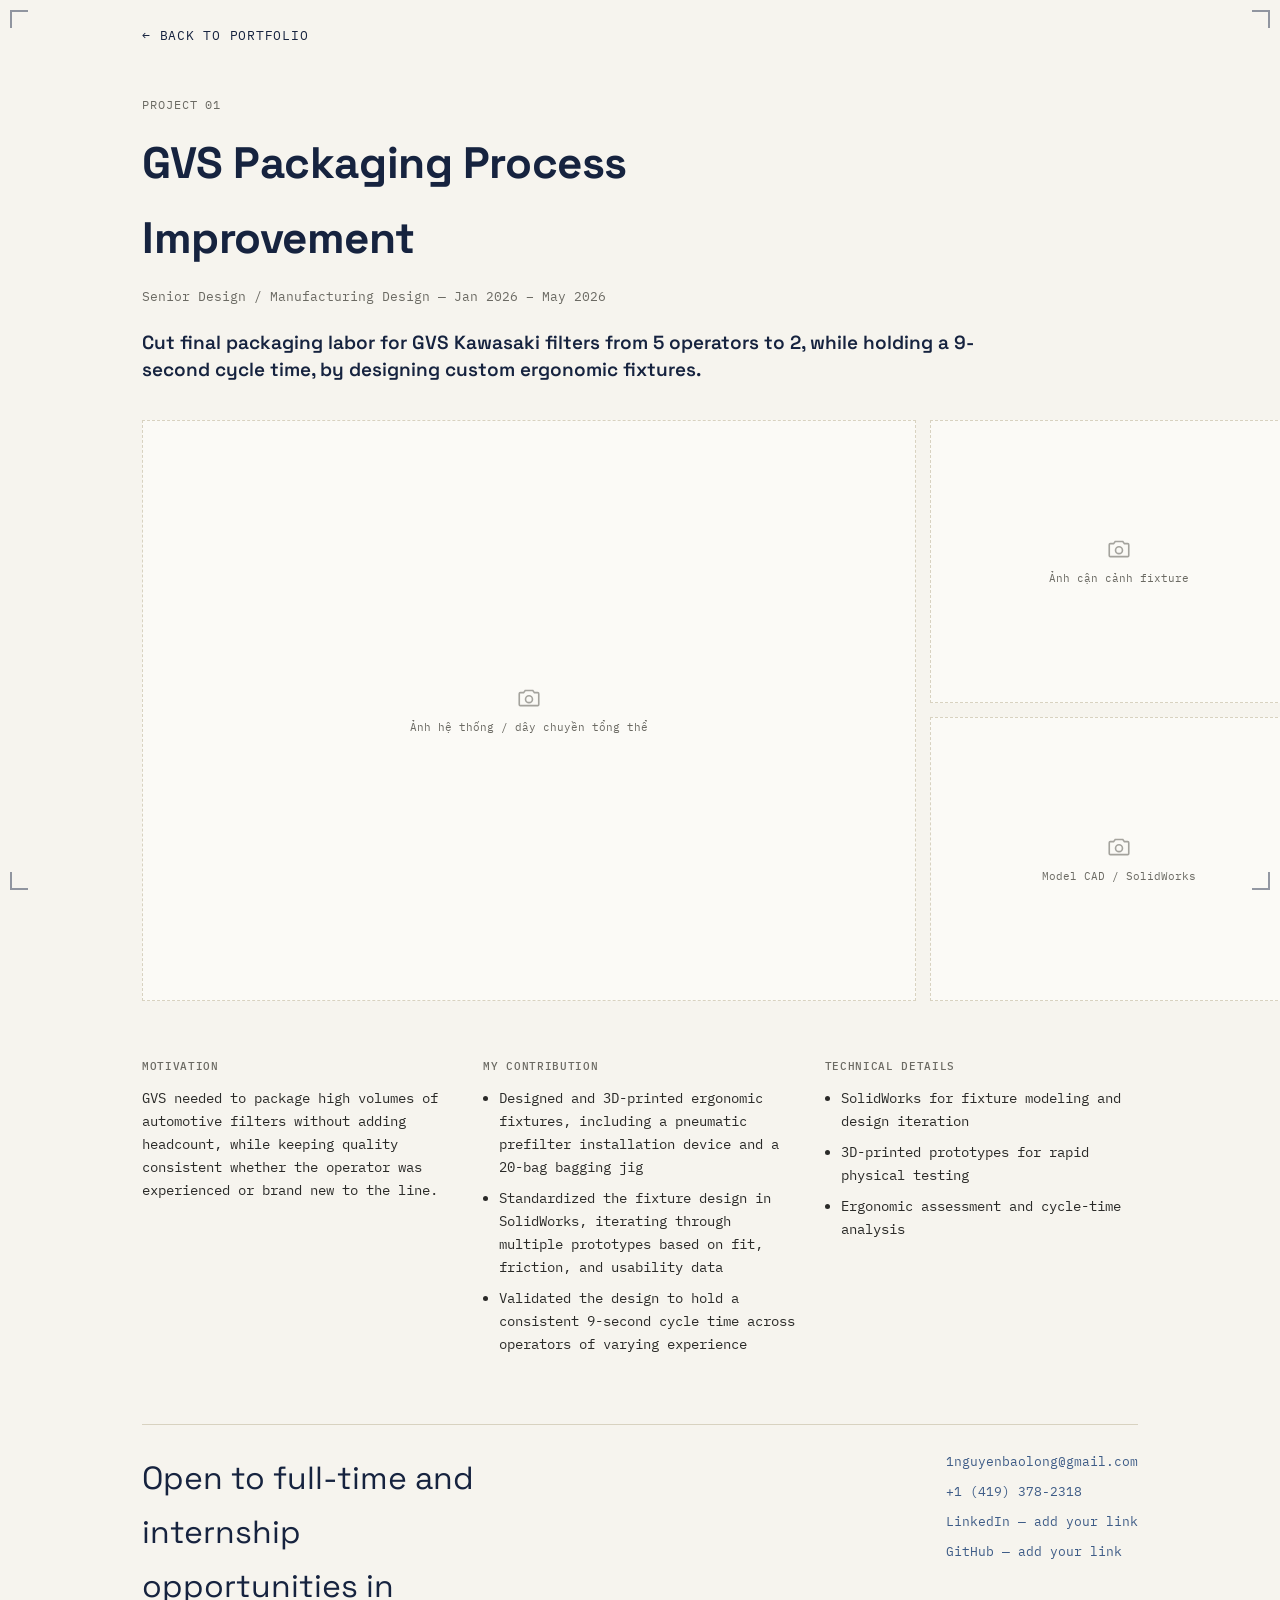
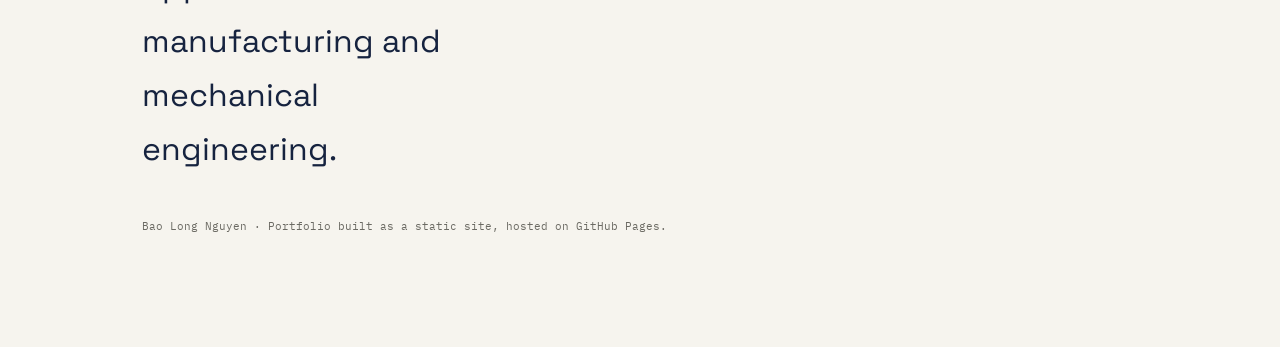
==== projects/gvs-packaging.html @ e9c9dd9c "Add GVS Packaging Process Improvement project page This HTML file outlines the GVS Packaging Process" ====
<!DOCTYPE html>
<html lang="en">
<head>
<meta charset="UTF-8">
<meta name="viewport" content="width=device-width, initial-scale=1.0">
<title>GVS Packaging Process Improvement — Bao Long Nguyen</title>
<link rel="preconnect" href="https://fonts.googleapis.com">
<link rel="preconnect" href="https://fonts.gstatic.com" crossorigin>
<link href="https://fonts.googleapis.com/css2?family=Space+Grotesk:wght@500;600;700&family=IBM+Plex+Mono:wght@400;500;600&display=swap" rel="stylesheet">
<link rel="stylesheet" href="../style.css">
</head>
<body>
<div class="corner-tl"></div><div class="corner-tr"></div><div class="corner-bl"></div><div class="corner-br"></div>

<nav class="pagenav"><a href="../index.html#projects">← Back to portfolio</a></nav>

<div class="sheet">
  <header class="proj-hero">
    <p class="label">Project 01</p>
    <h1>GVS Packaging Process Improvement</h1>
    <span class="when">Senior Design / Manufacturing Design — Jan 2026 – May 2026</span>
    <p class="outcome">Cut final packaging labor for GVS Kawasaki filters from 5 operators to 2, while holding a 9-second cycle time, by designing custom ergonomic fixtures.</p>
  </header>

  <section class="visuals-big">
    <div class="visual-slot">
      <svg viewBox="0 0 24 24" fill="none" stroke="currentColor" stroke-width="1.5"><path d="M4 8h3l1.5-2h7L17 8h3a1 1 0 0 1 1 1v10a1 1 0 0 1-1 1H4a1 1 0 0 1-1-1V9a1 1 0 0 1 1-1z"/><circle cx="12" cy="14" r="3.2"/></svg>
      <span>Ảnh hệ thống / dây chuyền tổng thể</span>
    </div>
    <div class="visual-slot">
      <svg viewBox="0 0 24 24" fill="none" stroke="currentColor" stroke-width="1.5"><path d="M4 8h3l1.5-2h7L17 8h3a1 1 0 0 1 1 1v10a1 1 0 0 1-1 1H4a1 1 0 0 1-1-1V9a1 1 0 0 1 1-1z"/><circle cx="12" cy="14" r="3.2"/></svg>
      <span>Ảnh cận cảnh fixture</span>
    </div>
    <div class="visual-slot">
      <svg viewBox="0 0 24 24" fill="none" stroke="currentColor" stroke-width="1.5"><path d="M4 8h3l1.5-2h7L17 8h3a1 1 0 0 1 1 1v10a1 1 0 0 1-1 1H4a1 1 0 0 1-1-1V9a1 1 0 0 1 1-1z"/><circle cx="12" cy="14" r="3.2"/></svg>
      <span>Model CAD / SolidWorks</span>
    </div>
  </section>

  <section class="proj-body">
    <div>
      <h4>Motivation</h4>
      <p>GVS needed to package high volumes of automotive filters without adding headcount, while keeping quality consistent whether the operator was experienced or brand new to the line.</p>
    </div>
    <div>
      <h4>My contribution</h4>
      <ul>
        <li>Designed and 3D-printed ergonomic fixtures, including a pneumatic prefilter installation device and a 20-bag bagging jig</li>
        <li>Standardized the fixture design in SolidWorks, iterating through multiple prototypes based on fit, friction, and usability data</li>
        <li>Validated the design to hold a consistent 9-second cycle time across operators of varying experience</li>
      </ul>
    </div>
    <div>
      <h4>Technical details</h4>
      <ul>
        <li>SolidWorks for fixture modeling and design iteration</li>
        <li>3D-printed prototypes for rapid physical testing</li>
        <li>Ergonomic assessment and cycle-time analysis</li>
      </ul>
    </div>
  </section>

  <footer id="contact">
    <div class="big">Open to full-time and internship opportunities in manufacturing and mechanical engineering.</div>
    <div class="links">
      <a href="mailto:1nguyenbaolong@gmail.com">1nguyenbaolong@gmail.com</a>
      <a href="tel:+14193782318">+1 (419) 378-2318</a>
      <a href="#" target="_blank" rel="noopener">LinkedIn — add your link</a>
      <a href="#" target="_blank" rel="noopener">GitHub — add your link</a>
    </div>
  </footer>
  <p class="fine">Bao Long Nguyen · Portfolio built as a static site, hosted on GitHub Pages.</p>
</div>
</body>
</html>
---- style.css ----
:root{
  --ink:#16233F;
  --paper:#F6F4EE;
  --paper-raised:#FBFAF6;
  --line:#D8D2C0;
  --steel:#3E5C87;
  --signal:#C7501F;
  --graphite:#2A2A28;
  --muted:#6B6A63;
}
*{box-sizing:border-box;}
html{scroll-behavior:smooth;}
body{
  margin:0; background:var(--paper); color:var(--graphite);
  font-family:'IBM Plex Mono', ui-monospace, SFMono-Regular, Menlo, monospace;
  font-size:15px; line-height:1.7; -webkit-font-smoothing:antialiased;
}
h1,h2,h3,h4{ font-family:'Space Grotesk', ui-sans-serif, system-ui, sans-serif; color:var(--ink); margin:0; letter-spacing:-0.01em; }
a{ color:var(--steel); }
a:focus-visible, button:focus-visible{ outline:2px solid var(--signal); outline-offset:3px; }

.sheet{ max-width:1040px; margin:0 auto; padding:0 22px 60px; position:relative; }
.corner-tl, .corner-tr, .corner-bl, .corner-br{
  content:""; position:fixed; width:18px; height:18px; border-color:var(--ink); border-style:solid; opacity:.45; z-index:5;
}
.corner-tl{ top:10px; left:10px; border-width:2px 0 0 2px; }
.corner-tr{ top:10px; right:10px; border-width:2px 2px 0 0; }
.corner-bl{ bottom:10px; left:10px; border-width:0 0 2px 2px; }
.corner-br{ bottom:10px; right:10px; border-width:0 2px 2px 0; }

.label{ font-family:'IBM Plex Mono', monospace; font-size:11.5px; letter-spacing:.08em; text-transform:uppercase; color:var(--muted); }

/* Top nav shown on project pages */
.pagenav{ max-width:1040px; margin:0 auto; padding:22px 22px 0; }
.pagenav a{ color:var(--ink); text-decoration:none; font-size:12.5px; letter-spacing:.06em; text-transform:uppercase; }
.pagenav a:hover{ color:var(--signal); }

/* COVER — full-height title page */
.cover{
  min-height:100svh; display:flex; flex-direction:column; justify-content:center;
  padding:60px 0 40px; border-bottom:1px solid var(--line);
}
.cover-top{ display:flex; justify-content:space-between; align-items:flex-start; gap:24px; }
.cover h1{ font-size:clamp(42px,8vw,84px); line-height:1; margin-top:18px; }
.cover .role{ margin-top:18px; font-size:18px; color:var(--steel); max-width:44ch; }
.cover .titleblock{ margin-top:48px; border-top:1px solid var(--line); padding-top:16px; display:grid; grid-template-columns:repeat(4,1fr); gap:16px; }
.cover .titleblock div{ font-size:12px; }
.cover .titleblock .k{ color:var(--muted); display:block; margin-bottom:3px; }
.cover .titleblock .v{ color:var(--ink); font-weight:600; text-decoration:none; }
.cover .titleblock a.v:hover{ color:var(--signal); }
.scroll-cue{ margin-top:56px; font-size:12px; color:var(--muted); text-decoration:none; display:inline-block; }
.scroll-cue:hover{ color:var(--signal); }

.photo-slot{
  width:130px; height:130px; border:1.5px dashed var(--line); background:var(--paper-raised);
  display:flex; flex-direction:column; align-items:center; justify-content:center; gap:8px;
  text-align:center; padding:10px; color:var(--muted); font-size:10px; line-height:1.4; flex-shrink:0;
}
.photo-slot img{ width:100%; height:100%; object-fit:cover; }
.photo-slot svg{ width:24px; height:24px; opacity:.6; }

section{ margin-bottom:76px; scroll-margin-top:24px; }
.sec-head{ display:flex; align-items:baseline; gap:14px; margin:64px 0 28px; }
.sec-head .tag{ color:var(--signal); font-size:12px; }
.sec-head h2{ font-size:22px; }
.sec-head .rule{ flex:1; border-top:1px dashed var(--line); }

.about-grid{ display:grid; grid-template-columns:1.3fr 1fr; gap:40px; align-items:start; }
.about-grid p{ max-width:56ch; color:var(--graphite); }
.metrics{ display:grid; grid-template-columns:1fr 1fr 1fr; gap:18px; }
.metric{ border:1px solid var(--line); background:var(--paper-raised); padding:16px 14px; }
.metric .num{ font-family:'Space Grotesk', sans-serif; font-size:30px; font-weight:700; color:var(--ink); line-height:1; }
.metric .cap{ margin-top:8px; font-size:11px; color:var(--muted); line-height:1.4; }

.job{ border-left:2px solid var(--line); padding-left:22px; margin-bottom:38px; position:relative; }
.job::before{ content:""; position:absolute; left:-5px; top:4px; width:8px; height:8px; background:var(--steel); }
.job-head{ display:flex; flex-wrap:wrap; justify-content:space-between; gap:8px 20px; margin-bottom:10px; }
.job-head h3{ font-size:16px; }
.job-head .org{ color:var(--steel); font-size:13px; margin-top:2px; }
.job-head .when{ font-size:12px; color:var(--muted); white-space:nowrap; }
.job ul{ margin:0; padding-left:18px; }
.job li{ margin-bottom:8px; font-size:13.5px; color:var(--graphite); }

/* PROJECT TEASER GRID on the cover page */
.proj-grid{ display:grid; grid-template-columns:1fr 1fr; gap:22px; }
.proj-card{ display:block; border:1px solid var(--line); background:var(--paper-raised); text-decoration:none; color:inherit; }
.proj-card:hover{ border-color:var(--steel); }
.proj-card .thumb{
  aspect-ratio:16/10; border-bottom:1px solid var(--line); background:var(--paper);
  display:flex; flex-direction:column; align-items:center; justify-content:center; gap:6px;
  color:var(--muted); font-size:10.5px; text-align:center;
}
.proj-card .thumb svg{ width:22px; height:22px; opacity:.6; }
.proj-card .body{ padding:20px; }
.proj-card .tag{ color:var(--signal); font-size:12px; }
.proj-card h3{ font-size:16px; margin-top:8px; }
.proj-card .teaser{ font-size:13px; color:var(--graphite); margin-top:10px; }
.proj-card .view{ display:block; margin-top:14px; font-size:12px; color:var(--steel); }
.proj-card:hover .view{ color:var(--signal); }

/* PROJECT PAGE */
.proj-hero{ padding-top:36px; margin-bottom:36px; }
.proj-hero h1{ font-size:clamp(30px,5vw,44px); max-width:20ch; }
.proj-hero .when{ display:block; margin-top:10px; font-size:12.5px; color:var(--muted); }
.proj-hero .outcome{ font-family:'Space Grotesk', sans-serif; font-size:19px; font-weight:600; color:var(--ink); max-width:70ch; margin-top:22px; line-height:1.45; }

.visuals-big{ display:grid; grid-template-columns:1.6fr 1fr; gap:14px; margin-bottom:56px; }
.visuals-big .visual-slot:first-child{ grid-row:span 2; }
.visual-slot{
  aspect-ratio:4/3; border:1.5px dashed var(--line); background:var(--paper-raised);
  display:flex; flex-direction:column; align-items:center; justify-content:center; gap:8px;
  color:var(--muted); font-size:11px; text-align:center; padding:8px;
}
.visual-slot svg{ width:26px; height:26px; opacity:.6; }
.visuals-big img{ width:100%; height:100%; object-fit:cover; display:block; border:1px solid var(--line); }

.proj-body{ display:grid; grid-template-columns:1fr 1fr 1fr; gap:28px; margin-bottom:60px; }
.proj-body h4{ font-size:11px; text-transform:uppercase; letter-spacing:.06em; color:var(--muted); margin-bottom:12px; font-weight:500; font-family:'IBM Plex Mono',monospace; }
.proj-body p{ font-size:13.5px; color:var(--graphite); margin:0; }
.proj-body ul{ margin:0; padding-left:16px; }
.proj-body li{ font-size:13.5px; margin-bottom:8px; color:var(--graphite); }

/* SKILLS spec table */
.spec{ width:100%; border-collapse:collapse; font-size:13px; }
.spec tr{ border-top:1px solid var(--line); }
.spec tr:last-child{ border-bottom:1px solid var(--line); }
.spec th, .spec td{ text-align:left; padding:14px 12px; vertical-align:top; }
.spec th{ width:210px; color:var(--muted); font-weight:500; text-transform:uppercase; font-size:11px; letter-spacing:.06em; }
.spec td{ color:var(--graphite); }

.edu-grid{ display:grid; grid-template-columns:1.4fr 1fr; gap:40px; }
.edu-grid h3{ font-size:16px; }
.edu-grid .org{ color:var(--steel); font-size:13px; margin-top:4px; }
.edu-grid .when{ font-size:12px; color:var(--muted); margin-top:4px; }
.honors{ padding:0; margin:0; }
.honors li{ font-size:13px; margin-bottom:10px; color:var(--graphite); list-style:none; padding-left:16px; position:relative; }
.honors li::before{ content:"—"; position:absolute; left:0; color:var(--steel); }

footer{ border-top:1px solid var(--line); padding-top:26px; display:flex; flex-wrap:wrap; justify-content:space-between; gap:20px; }
footer .big{ font-family:'Space Grotesk', sans-serif; font-size:clamp(22px,4vw,32px); color:var(--ink); max-width:16ch; }
footer .links{ display:flex; flex-direction:column; gap:8px; font-size:13px; }
footer .links a{ text-decoration:none; }
footer .links a:hover{ color:var(--signal); }
.fine{ margin-top:40px; font-size:11px; color:var(--muted); padding-bottom:40px; }

@media (max-width: 760px){
  .cover-top{ flex-direction:column; }
  .about-grid, .edu-grid{ grid-template-columns:1fr; }
  .cover .titleblock{ grid-template-columns:1fr 1fr; }
  .metrics{ grid-template-columns:1fr; }
  .proj-grid{ grid-template-columns:1fr; }
  .visuals-big{ grid-template-columns:1fr; }
  .visuals-big .visual-slot:first-child{ grid-row:auto; }
  .proj-body{ grid-template-columns:1fr; }
  .spec th{ width:140px; }
}
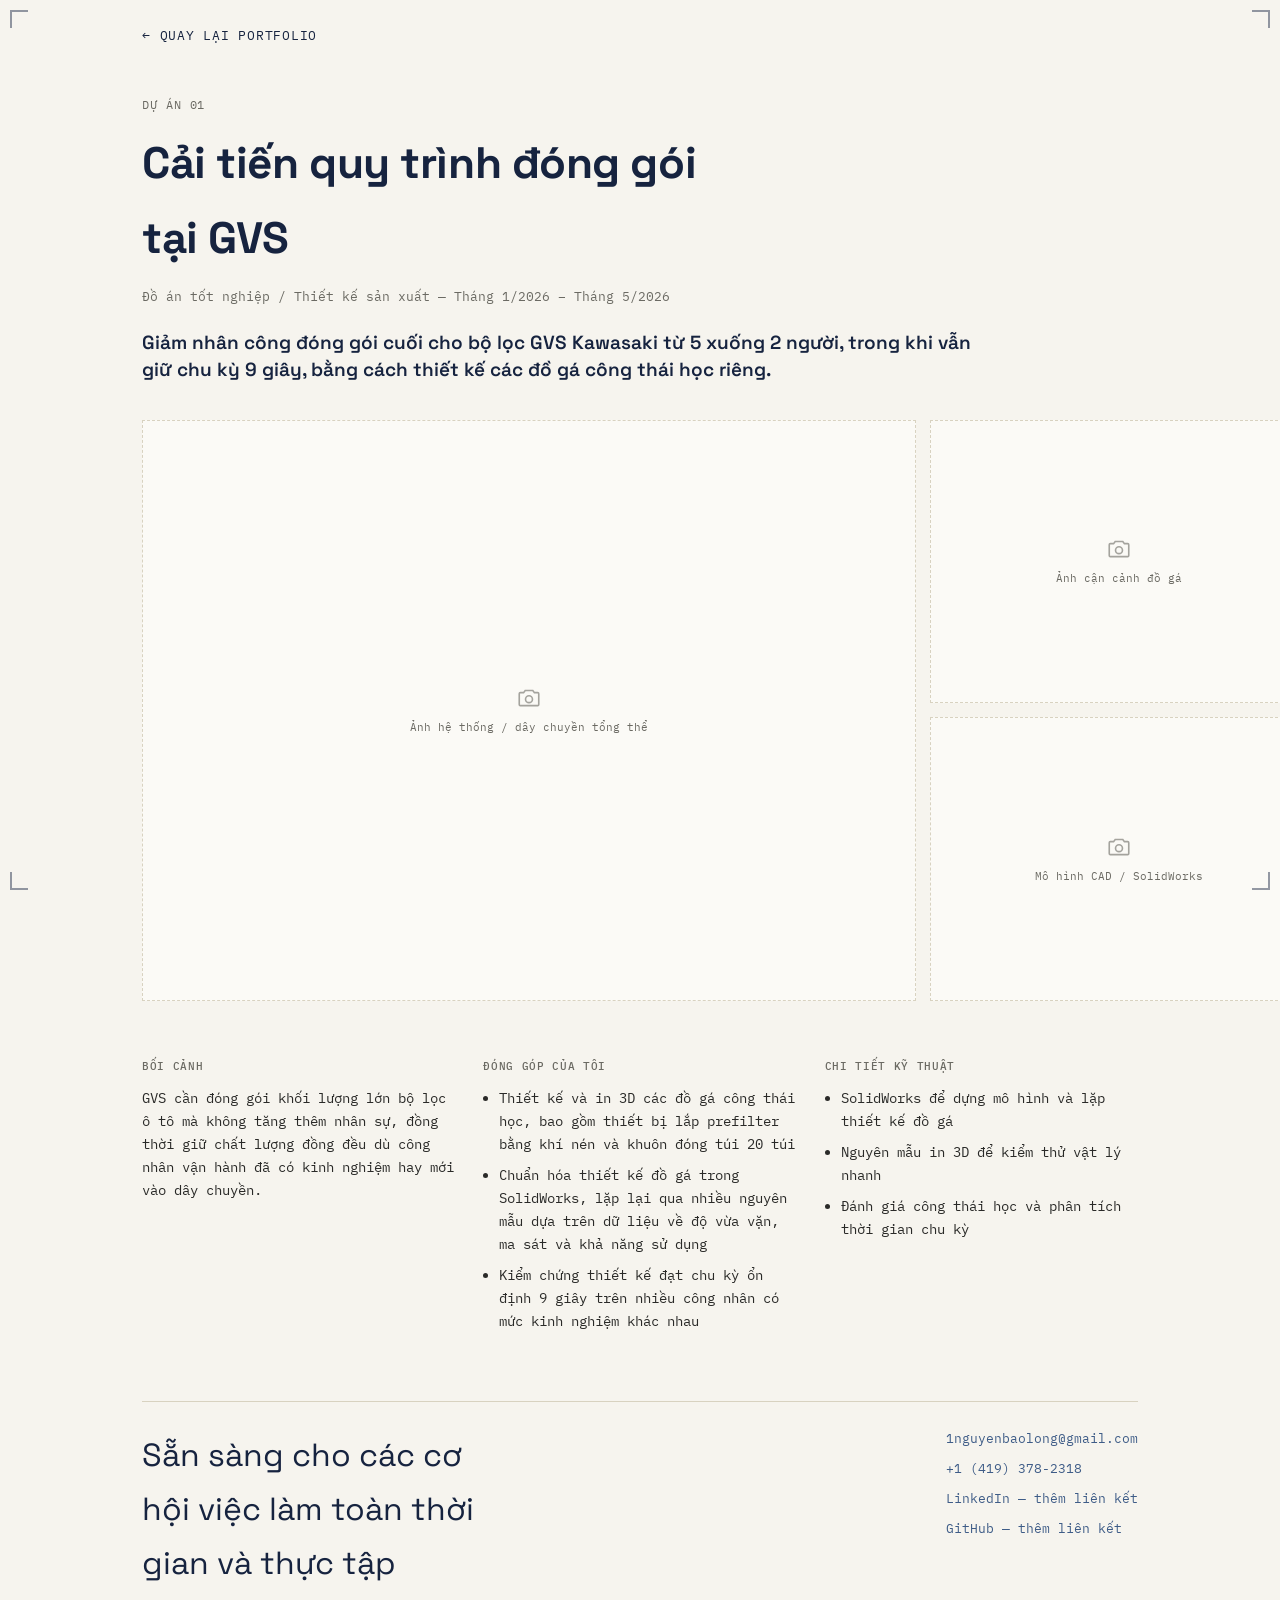
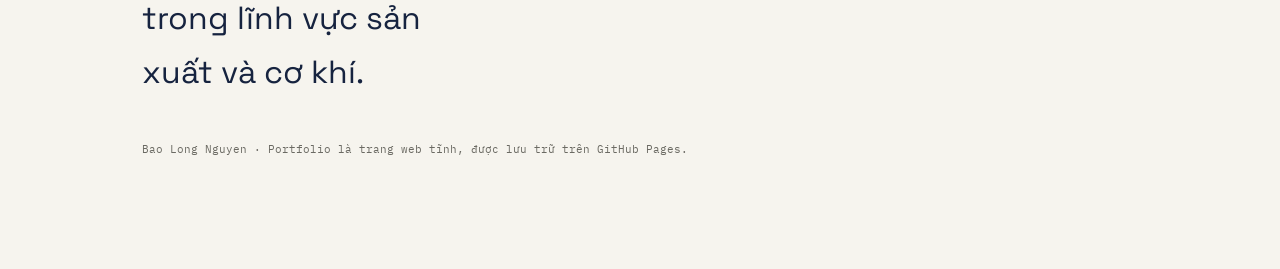
==== commit d740c511: "Translate GVS packaging project details to Vietnamese" ====
--- a/projects/gvs-packaging.html
+++ b/projects/gvs-packaging.html
@@ -1,9 +1,9 @@
 <!DOCTYPE html>
-<html lang="en">
+<html lang="vi">
 <head>
 <meta charset="UTF-8">
 <meta name="viewport" content="width=device-width, initial-scale=1.0">
-<title>GVS Packaging Process Improvement — Bao Long Nguyen</title>
+<title>Cải tiến quy trình đóng gói tại GVS — Bao Long Nguyen</title>
 <link rel="preconnect" href="https://fonts.googleapis.com">
 <link rel="preconnect" href="https://fonts.gstatic.com" crossorigin>
 <link href="https://fonts.googleapis.com/css2?family=Space+Grotesk:wght@500;600;700&family=IBM+Plex+Mono:wght@400;500;600&display=swap" rel="stylesheet">
@@ -12,14 +12,14 @@
 <body>
 <div class="corner-tl"></div><div class="corner-tr"></div><div class="corner-bl"></div><div class="corner-br"></div>
 
-<nav class="pagenav"><a href="../index.html#projects">← Back to portfolio</a></nav>
+<nav class="pagenav"><a href="../index.html#projects">← Quay lại portfolio</a></nav>
 
 <div class="sheet">
   <header class="proj-hero">
-    <p class="label">Project 01</p>
-    <h1>GVS Packaging Process Improvement</h1>
-    <span class="when">Senior Design / Manufacturing Design — Jan 2026 – May 2026</span>
-    <p class="outcome">Cut final packaging labor for GVS Kawasaki filters from 5 operators to 2, while holding a 9-second cycle time, by designing custom ergonomic fixtures.</p>
+    <p class="label">Dự án 01</p>
+    <h1>Cải tiến quy trình đóng gói tại GVS</h1>
+    <span class="when">Đồ án tốt nghiệp / Thiết kế sản xuất — Tháng 1/2026 – Tháng 5/2026</span>
+    <p class="outcome">Giảm nhân công đóng gói cuối cho bộ lọc GVS Kawasaki từ 5 xuống 2 người, trong khi vẫn giữ chu kỳ 9 giây, bằng cách thiết kế các đồ gá công thái học riêng.</p>
   </header>
 
   <section class="visuals-big">
@@ -29,47 +29,47 @@
     </div>
     <div class="visual-slot">
       <svg viewBox="0 0 24 24" fill="none" stroke="currentColor" stroke-width="1.5"><path d="M4 8h3l1.5-2h7L17 8h3a1 1 0 0 1 1 1v10a1 1 0 0 1-1 1H4a1 1 0 0 1-1-1V9a1 1 0 0 1 1-1z"/><circle cx="12" cy="14" r="3.2"/></svg>
-      <span>Ảnh cận cảnh fixture</span>
+      <span>Ảnh cận cảnh đồ gá</span>
     </div>
     <div class="visual-slot">
       <svg viewBox="0 0 24 24" fill="none" stroke="currentColor" stroke-width="1.5"><path d="M4 8h3l1.5-2h7L17 8h3a1 1 0 0 1 1 1v10a1 1 0 0 1-1 1H4a1 1 0 0 1-1-1V9a1 1 0 0 1 1-1z"/><circle cx="12" cy="14" r="3.2"/></svg>
-      <span>Model CAD / SolidWorks</span>
+      <span>Mô hình CAD / SolidWorks</span>
     </div>
   </section>
 
   <section class="proj-body">
     <div>
-      <h4>Motivation</h4>
-      <p>GVS needed to package high volumes of automotive filters without adding headcount, while keeping quality consistent whether the operator was experienced or brand new to the line.</p>
+      <h4>Bối cảnh</h4>
+      <p>GVS cần đóng gói khối lượng lớn bộ lọc ô tô mà không tăng thêm nhân sự, đồng thời giữ chất lượng đồng đều dù công nhân vận hành đã có kinh nghiệm hay mới vào dây chuyền.</p>
     </div>
     <div>
-      <h4>My contribution</h4>
+      <h4>Đóng góp của tôi</h4>
       <ul>
-        <li>Designed and 3D-printed ergonomic fixtures, including a pneumatic prefilter installation device and a 20-bag bagging jig</li>
-        <li>Standardized the fixture design in SolidWorks, iterating through multiple prototypes based on fit, friction, and usability data</li>
-        <li>Validated the design to hold a consistent 9-second cycle time across operators of varying experience</li>
+        <li>Thiết kế và in 3D các đồ gá công thái học, bao gồm thiết bị lắp prefilter bằng khí nén và khuôn đóng túi 20 túi</li>
+        <li>Chuẩn hóa thiết kế đồ gá trong SolidWorks, lặp lại qua nhiều nguyên mẫu dựa trên dữ liệu về độ vừa vặn, ma sát và khả năng sử dụng</li>
+        <li>Kiểm chứng thiết kế đạt chu kỳ ổn định 9 giây trên nhiều công nhân có mức kinh nghiệm khác nhau</li>
       </ul>
     </div>
     <div>
-      <h4>Technical details</h4>
+      <h4>Chi tiết kỹ thuật</h4>
       <ul>
-        <li>SolidWorks for fixture modeling and design iteration</li>
-        <li>3D-printed prototypes for rapid physical testing</li>
-        <li>Ergonomic assessment and cycle-time analysis</li>
+        <li>SolidWorks để dựng mô hình và lặp thiết kế đồ gá</li>
+        <li>Nguyên mẫu in 3D để kiểm thử vật lý nhanh</li>
+        <li>Đánh giá công thái học và phân tích thời gian chu kỳ</li>
       </ul>
     </div>
   </section>
 
   <footer id="contact">
-    <div class="big">Open to full-time and internship opportunities in manufacturing and mechanical engineering.</div>
+    <div class="big">Sẵn sàng cho các cơ hội việc làm toàn thời gian và thực tập trong lĩnh vực sản xuất và cơ khí.</div>
     <div class="links">
       <a href="mailto:1nguyenbaolong@gmail.com">1nguyenbaolong@gmail.com</a>
       <a href="tel:+14193782318">+1 (419) 378-2318</a>
-      <a href="#" target="_blank" rel="noopener">LinkedIn — add your link</a>
-      <a href="#" target="_blank" rel="noopener">GitHub — add your link</a>
+      <a href="#" target="_blank" rel="noopener">LinkedIn — thêm liên kết</a>
+      <a href="#" target="_blank" rel="noopener">GitHub — thêm liên kết</a>
     </div>
   </footer>
-  <p class="fine">Bao Long Nguyen · Portfolio built as a static site, hosted on GitHub Pages.</p>
+  <p class="fine">Bao Long Nguyen · Portfolio là trang web tĩnh, được lưu trữ trên GitHub Pages.</p>
 </div>
 </body>
 </html>
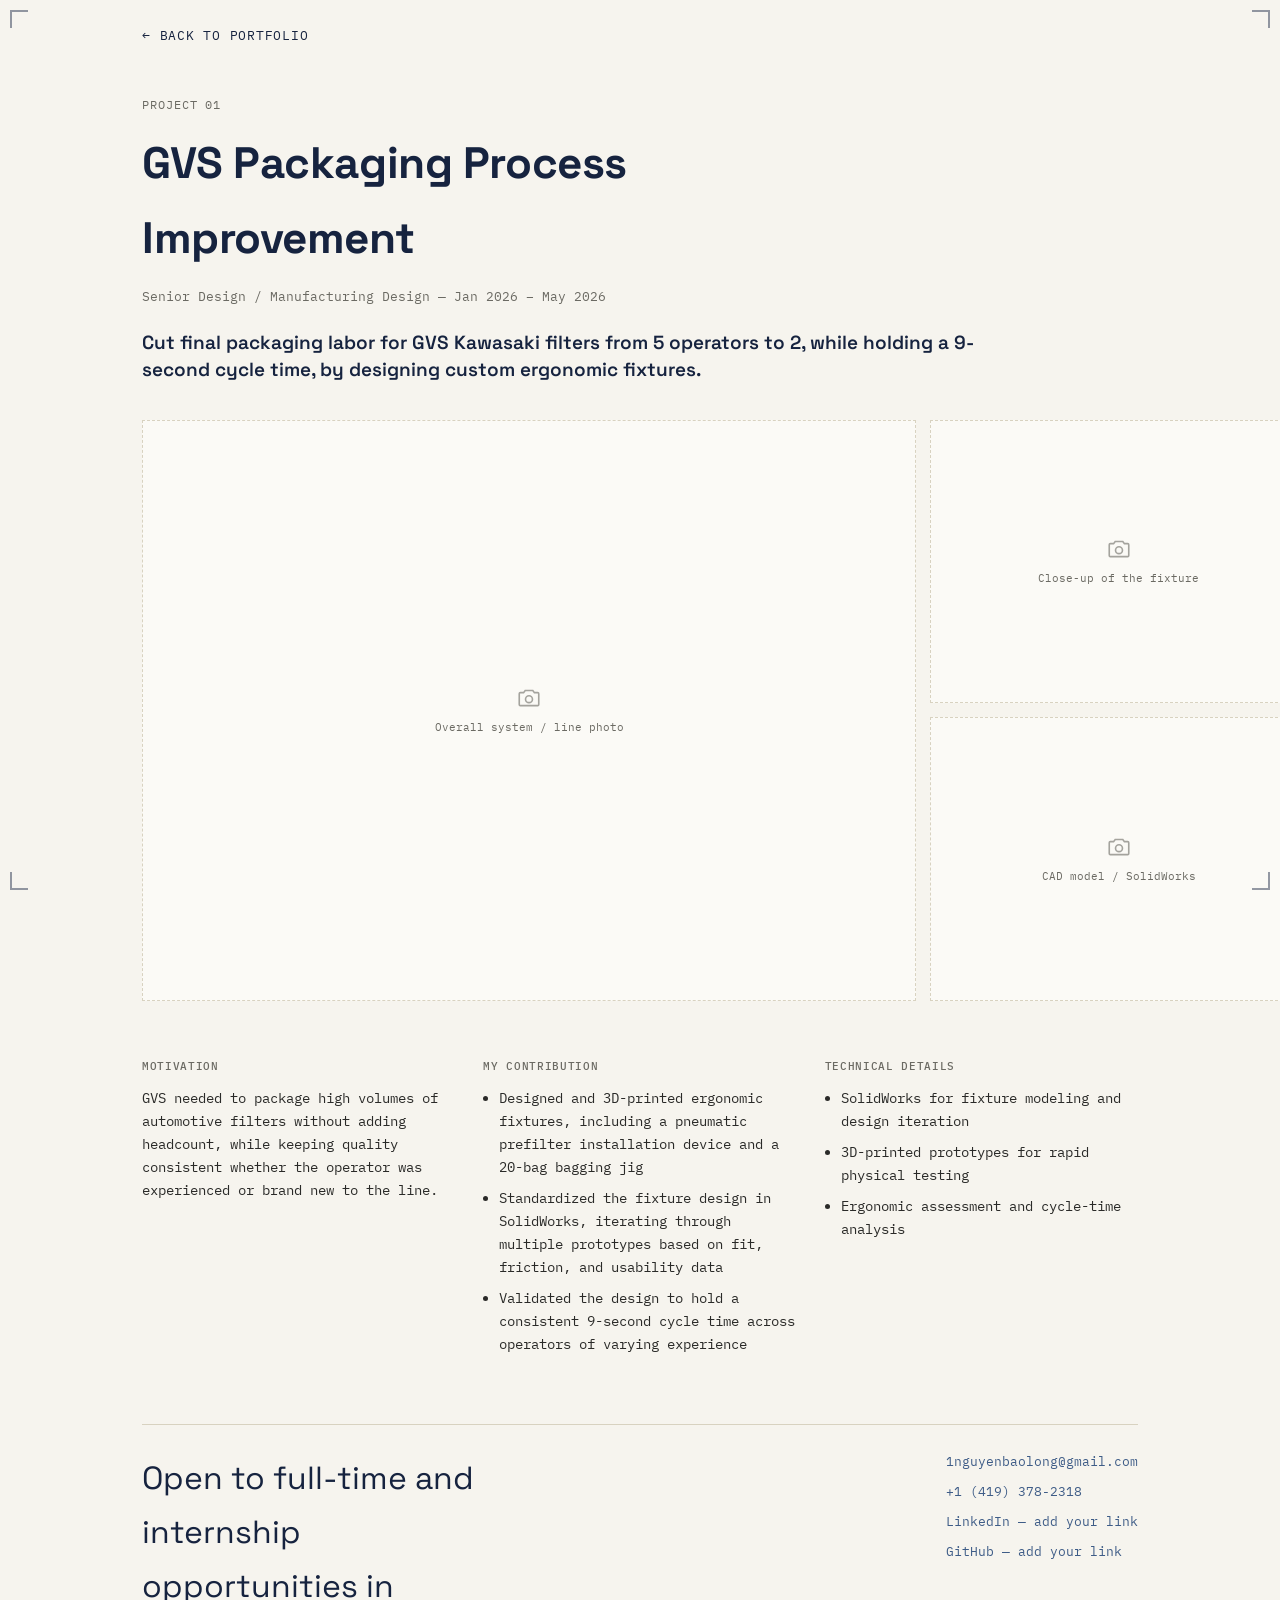
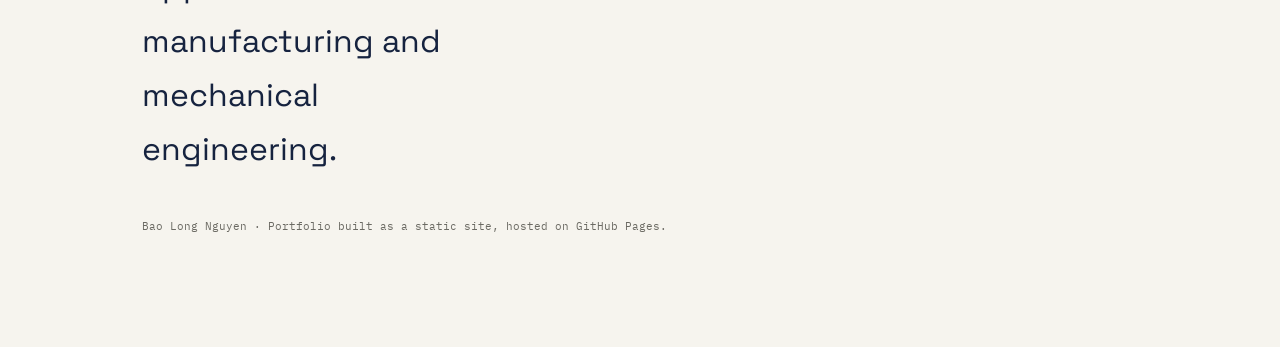
==== commit 70983572: "Translate GVS packaging project details to English" ====
--- a/projects/gvs-packaging.html
+++ b/projects/gvs-packaging.html
@@ -1,9 +1,9 @@
 <!DOCTYPE html>
-<html lang="vi">
+<html lang="en">
 <head>
 <meta charset="UTF-8">
 <meta name="viewport" content="width=device-width, initial-scale=1.0">
-<title>Cải tiến quy trình đóng gói tại GVS — Bao Long Nguyen</title>
+<title>GVS Packaging Process Improvement — Bao Long Nguyen</title>
 <link rel="preconnect" href="https://fonts.googleapis.com">
 <link rel="preconnect" href="https://fonts.gstatic.com" crossorigin>
 <link href="https://fonts.googleapis.com/css2?family=Space+Grotesk:wght@500;600;700&family=IBM+Plex+Mono:wght@400;500;600&display=swap" rel="stylesheet">
@@ -12,64 +12,64 @@
 <body>
 <div class="corner-tl"></div><div class="corner-tr"></div><div class="corner-bl"></div><div class="corner-br"></div>
 
-<nav class="pagenav"><a href="../index.html#projects">← Quay lại portfolio</a></nav>
+<nav class="pagenav"><a href="../index.html#projects">← Back to portfolio</a></nav>
 
 <div class="sheet">
   <header class="proj-hero">
-    <p class="label">Dự án 01</p>
-    <h1>Cải tiến quy trình đóng gói tại GVS</h1>
-    <span class="when">Đồ án tốt nghiệp / Thiết kế sản xuất — Tháng 1/2026 – Tháng 5/2026</span>
-    <p class="outcome">Giảm nhân công đóng gói cuối cho bộ lọc GVS Kawasaki từ 5 xuống 2 người, trong khi vẫn giữ chu kỳ 9 giây, bằng cách thiết kế các đồ gá công thái học riêng.</p>
+    <p class="label">Project 01</p>
+    <h1>GVS Packaging Process Improvement</h1>
+    <span class="when">Senior Design / Manufacturing Design — Jan 2026 – May 2026</span>
+    <p class="outcome">Cut final packaging labor for GVS Kawasaki filters from 5 operators to 2, while holding a 9-second cycle time, by designing custom ergonomic fixtures.</p>
   </header>
 
   <section class="visuals-big">
     <div class="visual-slot">
       <svg viewBox="0 0 24 24" fill="none" stroke="currentColor" stroke-width="1.5"><path d="M4 8h3l1.5-2h7L17 8h3a1 1 0 0 1 1 1v10a1 1 0 0 1-1 1H4a1 1 0 0 1-1-1V9a1 1 0 0 1 1-1z"/><circle cx="12" cy="14" r="3.2"/></svg>
-      <span>Ảnh hệ thống / dây chuyền tổng thể</span>
+      <span>Overall system / line photo</span>
     </div>
     <div class="visual-slot">
       <svg viewBox="0 0 24 24" fill="none" stroke="currentColor" stroke-width="1.5"><path d="M4 8h3l1.5-2h7L17 8h3a1 1 0 0 1 1 1v10a1 1 0 0 1-1 1H4a1 1 0 0 1-1-1V9a1 1 0 0 1 1-1z"/><circle cx="12" cy="14" r="3.2"/></svg>
-      <span>Ảnh cận cảnh đồ gá</span>
+      <span>Close-up of the fixture</span>
     </div>
     <div class="visual-slot">
       <svg viewBox="0 0 24 24" fill="none" stroke="currentColor" stroke-width="1.5"><path d="M4 8h3l1.5-2h7L17 8h3a1 1 0 0 1 1 1v10a1 1 0 0 1-1 1H4a1 1 0 0 1-1-1V9a1 1 0 0 1 1-1z"/><circle cx="12" cy="14" r="3.2"/></svg>
-      <span>Mô hình CAD / SolidWorks</span>
+      <span>CAD model / SolidWorks</span>
     </div>
   </section>
 
   <section class="proj-body">
     <div>
-      <h4>Bối cảnh</h4>
-      <p>GVS cần đóng gói khối lượng lớn bộ lọc ô tô mà không tăng thêm nhân sự, đồng thời giữ chất lượng đồng đều dù công nhân vận hành đã có kinh nghiệm hay mới vào dây chuyền.</p>
+      <h4>Motivation</h4>
+      <p>GVS needed to package high volumes of automotive filters without adding headcount, while keeping quality consistent whether the operator was experienced or brand new to the line.</p>
     </div>
     <div>
-      <h4>Đóng góp của tôi</h4>
+      <h4>My contribution</h4>
       <ul>
-        <li>Thiết kế và in 3D các đồ gá công thái học, bao gồm thiết bị lắp prefilter bằng khí nén và khuôn đóng túi 20 túi</li>
-        <li>Chuẩn hóa thiết kế đồ gá trong SolidWorks, lặp lại qua nhiều nguyên mẫu dựa trên dữ liệu về độ vừa vặn, ma sát và khả năng sử dụng</li>
-        <li>Kiểm chứng thiết kế đạt chu kỳ ổn định 9 giây trên nhiều công nhân có mức kinh nghiệm khác nhau</li>
+        <li>Designed and 3D-printed ergonomic fixtures, including a pneumatic prefilter installation device and a 20-bag bagging jig</li>
+        <li>Standardized the fixture design in SolidWorks, iterating through multiple prototypes based on fit, friction, and usability data</li>
+        <li>Validated the design to hold a consistent 9-second cycle time across operators of varying experience</li>
       </ul>
     </div>
     <div>
-      <h4>Chi tiết kỹ thuật</h4>
+      <h4>Technical details</h4>
       <ul>
-        <li>SolidWorks để dựng mô hình và lặp thiết kế đồ gá</li>
-        <li>Nguyên mẫu in 3D để kiểm thử vật lý nhanh</li>
-        <li>Đánh giá công thái học và phân tích thời gian chu kỳ</li>
+        <li>SolidWorks for fixture modeling and design iteration</li>
+        <li>3D-printed prototypes for rapid physical testing</li>
+        <li>Ergonomic assessment and cycle-time analysis</li>
       </ul>
     </div>
   </section>
 
   <footer id="contact">
-    <div class="big">Sẵn sàng cho các cơ hội việc làm toàn thời gian và thực tập trong lĩnh vực sản xuất và cơ khí.</div>
+    <div class="big">Open to full-time and internship opportunities in manufacturing and mechanical engineering.</div>
     <div class="links">
       <a href="mailto:1nguyenbaolong@gmail.com">1nguyenbaolong@gmail.com</a>
       <a href="tel:+14193782318">+1 (419) 378-2318</a>
-      <a href="#" target="_blank" rel="noopener">LinkedIn — thêm liên kết</a>
-      <a href="#" target="_blank" rel="noopener">GitHub — thêm liên kết</a>
+      <a href="#" target="_blank" rel="noopener">LinkedIn — add your link</a>
+      <a href="#" target="_blank" rel="noopener">GitHub — add your link</a>
     </div>
   </footer>
-  <p class="fine">Bao Long Nguyen · Portfolio là trang web tĩnh, được lưu trữ trên GitHub Pages.</p>
+  <p class="fine">Bao Long Nguyen · Portfolio built as a static site, hosted on GitHub Pages.</p>
 </div>
 </body>
 </html>
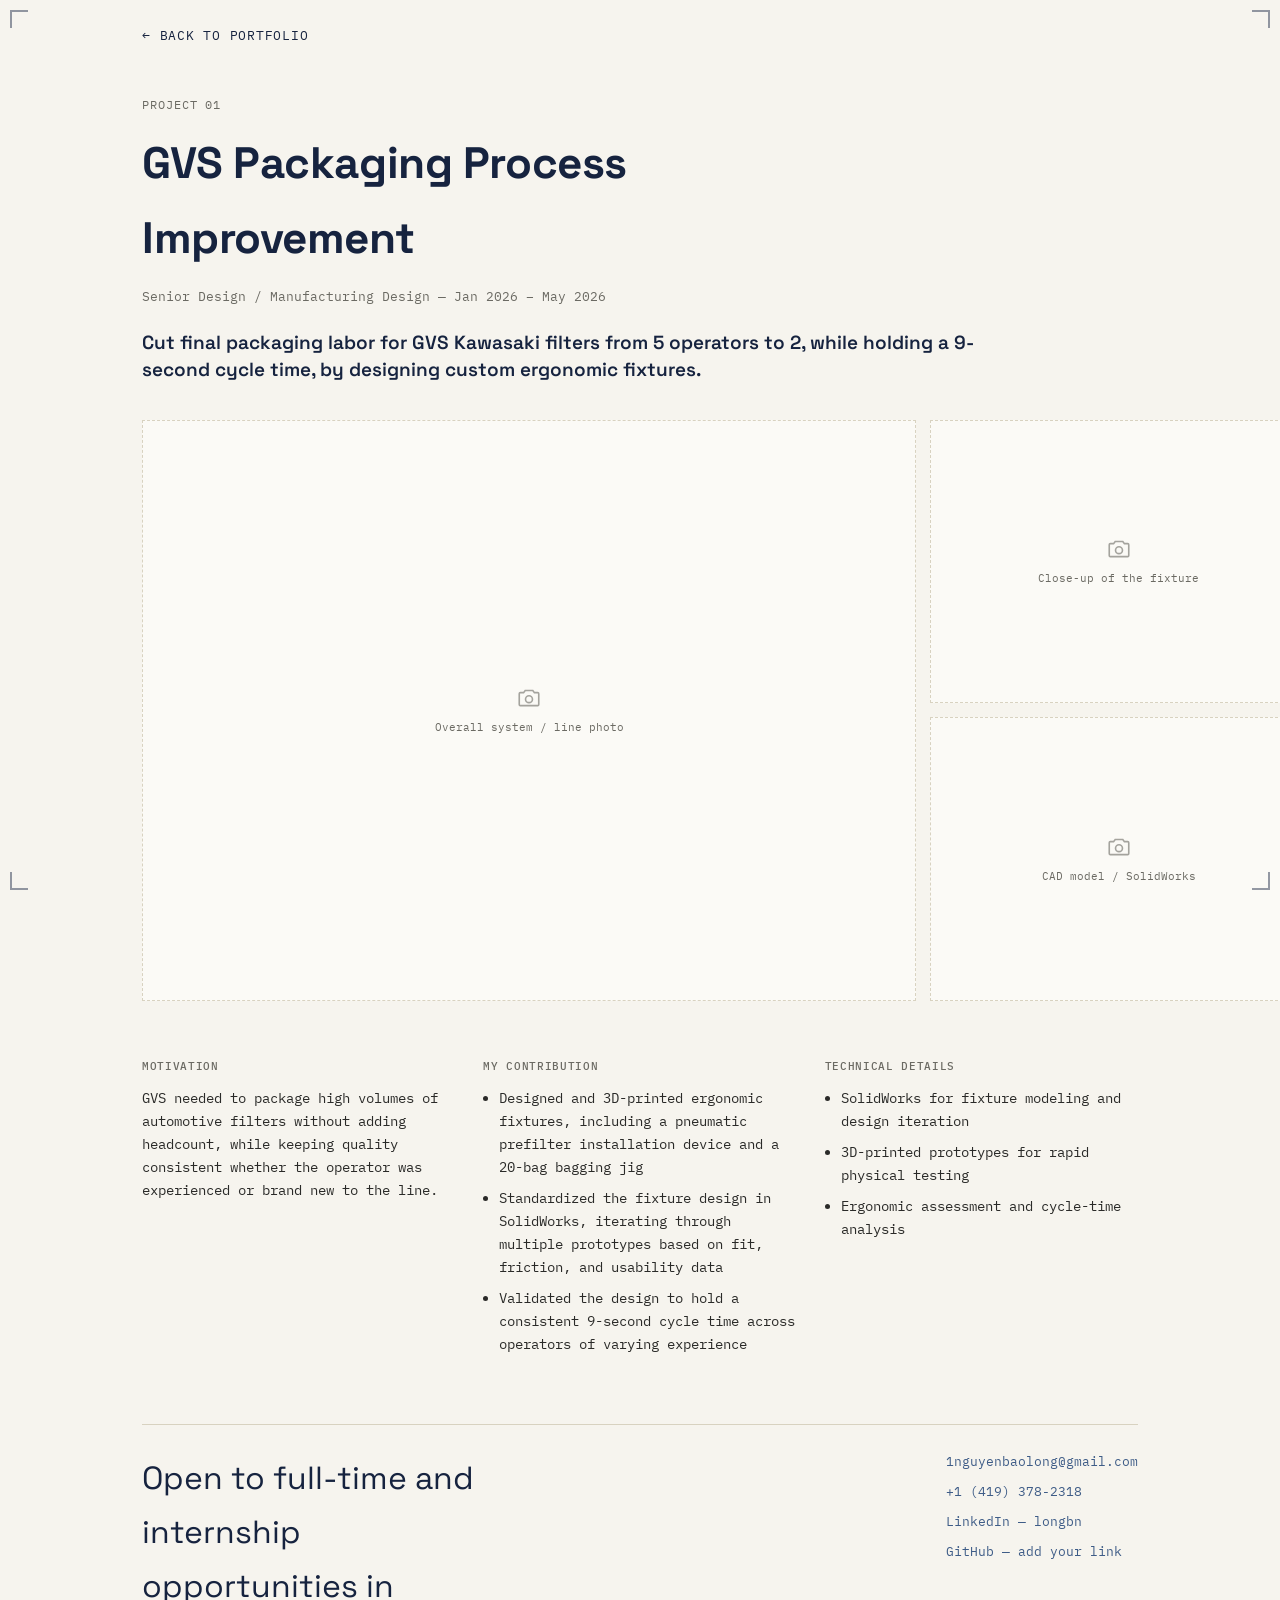
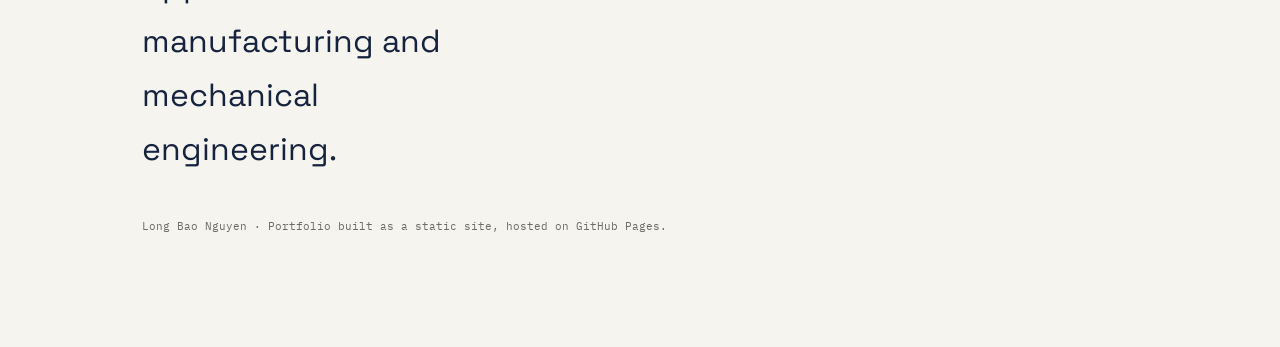
==== commit 2787674f: "Update name from Bao Long Nguyen to Long Bao Nguyen" ====
--- a/projects/gvs-packaging.html
+++ b/projects/gvs-packaging.html
@@ -3,7 +3,7 @@
 <head>
 <meta charset="UTF-8">
 <meta name="viewport" content="width=device-width, initial-scale=1.0">
-<title>GVS Packaging Process Improvement — Bao Long Nguyen</title>
+<title>GVS Packaging Process Improvement — Long Bao Nguyen</title>
 <link rel="preconnect" href="https://fonts.googleapis.com">
 <link rel="preconnect" href="https://fonts.gstatic.com" crossorigin>
 <link href="https://fonts.googleapis.com/css2?family=Space+Grotesk:wght@500;600;700&family=IBM+Plex+Mono:wght@400;500;600&display=swap" rel="stylesheet">
@@ -65,11 +65,11 @@
     <div class="links">
       <a href="mailto:1nguyenbaolong@gmail.com">1nguyenbaolong@gmail.com</a>
       <a href="tel:+14193782318">+1 (419) 378-2318</a>
-      <a href="#" target="_blank" rel="noopener">LinkedIn — add your link</a>
+      <a href="https://www.linkedin.com/in/longbn/" target="_blank" rel="noopener">LinkedIn — longbn</a>
       <a href="#" target="_blank" rel="noopener">GitHub — add your link</a>
     </div>
   </footer>
-  <p class="fine">Bao Long Nguyen · Portfolio built as a static site, hosted on GitHub Pages.</p>
+  <p class="fine">Long Bao Nguyen · Portfolio built as a static site, hosted on GitHub Pages.</p>
 </div>
 </body>
 </html>
--- a/style.css
+++ b/style.css
@@ -52,7 +52,7 @@
 .scroll-cue:hover{ color:var(--signal); }
 
 .photo-slot{
-  width:130px; height:130px; border:1.5px dashed var(--line); background:var(--paper-raised);
+  width:400px; height:400px; border:1.5px dashed var(--line); background:var(--paper-raised);
   display:flex; flex-direction:column; align-items:center; justify-content:center; gap:8px;
   text-align:center; padding:10px; color:var(--muted); font-size:10px; line-height:1.4; flex-shrink:0;
 }
@@ -145,6 +145,7 @@
 
 @media (max-width: 760px){
   .cover-top{ flex-direction:column; }
+  .photo-slot{ width:150px; height:150px; }
   .about-grid, .edu-grid{ grid-template-columns:1fr; }
   .cover .titleblock{ grid-template-columns:1fr 1fr; }
   .metrics{ grid-template-columns:1fr; }
